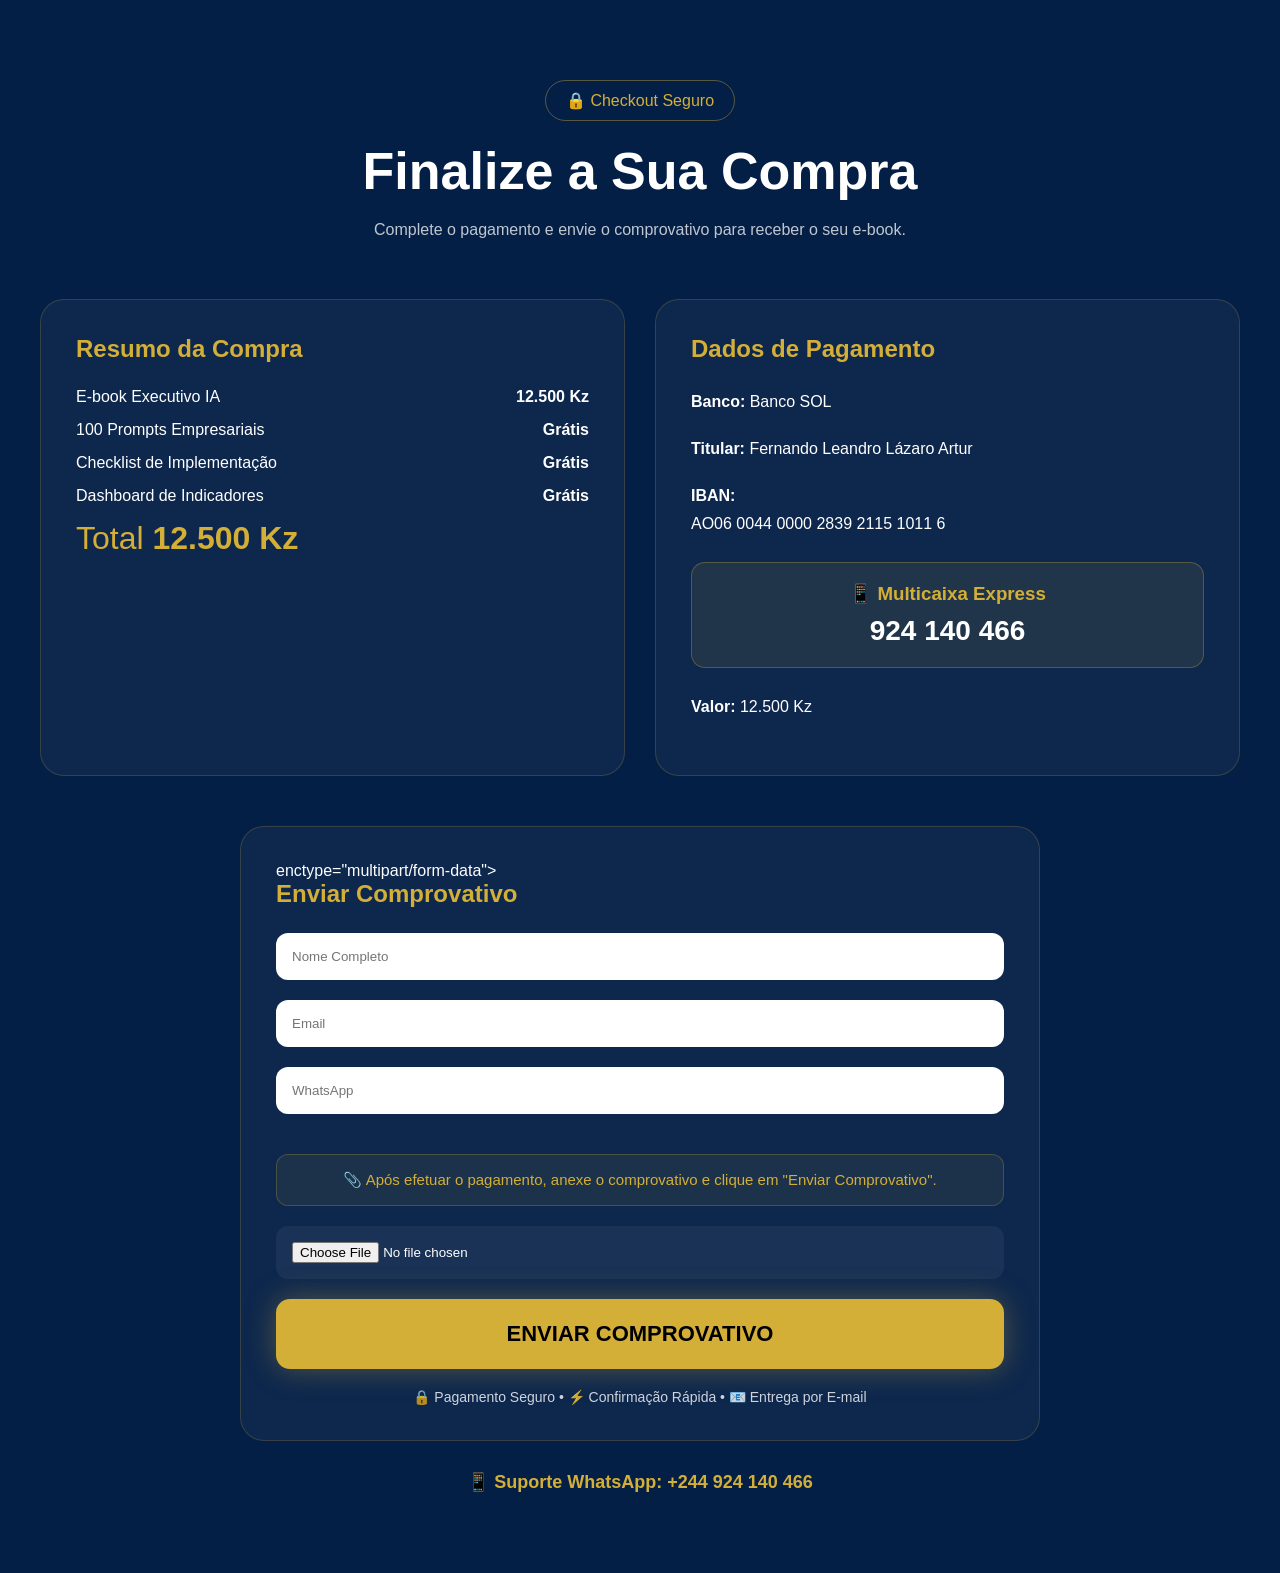
==== checkout/checkout.html @ 36ad70e1 "corrigido upload comprovativo" ====
<!DOCTYPE html>
<html lang="pt">

<head>

    <meta charset="UTF-8">

    <meta name="viewport" content="width=device-width, initial-scale=1.0">

    <title>Checkout | E-book IA</title>

    <link rel="stylesheet" href="checkout.css">

</head>

<body>

    <section class="checkout">

        <div class="checkout_container">

            <div class="checkout_header">

                <div class="checkout_badge">
                    🔒 Checkout Seguro
                </div>

                <h1>
                    Finalize a Sua Compra
                </h1>

                <p>
                    Complete o pagamento e envie o comprovativo para receber o seu e-book.
                </p>

            </div>

            <div class="checkout_grid">

                <div class="order_summary">

                    <h2>Resumo da Compra</h2>

                    <div class="summary_item">
                        <span>E-book Executivo IA</span>
                        <strong>12.500 Kz</strong>
                    </div>

                    <div class="summary_item">
                        <span>100 Prompts Empresariais</span>
                        <strong>Grátis</strong>
                    </div>

                    <div class="summary_item">
                        <span>Checklist de Implementação</span>
                        <strong>Grátis</strong>
                    </div>

                    <div class="summary_item">
                        <span>Dashboard de Indicadores</span>
                        <strong>Grátis</strong>
                    </div>

                    <div class="summary_total">

                        <span>Total</span>

                        <strong>12.500 Kz</strong>

                    </div>

                </div>

                <div class="payment_details">

                    <h2>Dados de Pagamento</h2>

                    <div class="payment_info">

                        <p>
                            <strong>Banco:</strong>
                            Banco SOL
                        </p>

                        <p>
                            <strong>Titular:</strong>
                            Fernando Leandro Lázaro Artur
                        </p>

                        <p>
                            <strong>IBAN:</strong><br>
                            AO06 0044 0000 2839 2115 1011 6
                        </p>

                        <div class="express_box">
                            <h3>📱 Multicaixa Express</h3>
                            <span>924 140 466</span>
                        </div>

                        <p>
                            <strong>Valor:</strong>
                            12.500 Kz
                        </p>

                    </div>

                </div>

            </div>

            <form
                class="checkout_form"
                action="https://formsubmit.co/leandroandro078@gmail.com"
                method="POST">
                enctype="multipart/form-data">

                <h2>Enviar Comprovativo</h2>

                <input
                    type="text"
                    name="Nome"
                    placeholder="Nome Completo"
                    required>

                <input
                    type="email"
                    name="Email"
                    placeholder="Email"
                    required>

                <input
                    type="tel"
                    name="WhatsApp"
                    placeholder="WhatsApp"
                    required>                

                <input type="hidden"
                    name="_subject"
                    value="Nova Compra E-book IA">

                <input type="hidden" name="_next"
                    value="https://leandroandro078-byte.github.io/ebook-ia-landing/obrigado/obrigado.html">

                <input type="hidden"
                    name="_captcha"
                    value="false">


                <div class="upload_notice">
                    📎 Após efetuar o pagamento, anexe o comprovativo e clique em "Enviar Comprovativo".
                </div>

                <input
                    type="file"
                    name="comprovativo"
                    class="file_input"
                    accept=".jpg,.jpeg,.png,.pdf"
                    required>    

                <button type="submit" class="submit_button">
                    ENVIAR COMPROVATIVO
                </button>

                <div class="trust_box">
                    🔒 Pagamento Seguro • ⚡ Confirmação Rápida • 📧 Entrega por E-mail
                </div>

            </form>

            <div class="support">

                <p>
                    📱 Suporte WhatsApp:
                    +244 924 140 466
                </p>

            </div>
            
        </div>

    </section>
    <script src="checkout.js"></script>
</body>

</html>
---- checkout/checkout.css ----
*{
    margin:0;
    padding:0;
    box-sizing:border-box;
}

body{
    font-family:Arial, sans-serif;
    background:#041f46;
    color:#fff;
}

.checkout{
    padding:80px 20px;
}

.checkout_container{
    max-width:1200px;
    margin:0 auto;
}

.checkout_header{
    text-align:center;
    margin-bottom:60px;
}

.checkout_badge{
    display:inline-block;
    padding:10px 20px;
    border-radius:999px;
    border:1px solid rgba(212,175,55,.4);
    color:#d4af37;
    margin-bottom:20px;
}

.checkout_header h1{
    font-size:52px;
    margin-bottom:20px;
}

.checkout_header p{
    color:rgba(255,255,255,.75);
}

.checkout_grid{
    display:grid;
    grid-template-columns:1fr 1fr;
    gap:30px;
    margin-bottom:50px;
}

.order_summary,
.payment_details,
.checkout_form{
    background:rgba(255,255,255,.04);
    border:1px solid rgba(212,175,55,.2);
    border-radius:24px;
    padding:35px;
}

.order_summary h2,
.payment_details h2,
.checkout_form h2{
    margin-bottom:25px;
    color:#d4af37;
}

.summary_item{
    display:flex;
    justify-content:space-between;
    margin-bottom:15px;
}

.summary_total{
    font-size:32px;
    color:#d4af37;
}

.payment_info p{
    margin-bottom:20px;
    line-height:1.7;
}

.checkout_form{
    max-width:800px;
    margin:0 auto;
}

.checkout_form input{
    width:100%;
    padding:16px;
    margin-bottom:20px;
    border:none;
    border-radius:12px;
}

.checkout_form button{
    width:100%;
    padding:18px;
    border:none;
    border-radius:14px;
    background:#d4af37;
    color:#000;
    font-size:20px;
    font-weight:700;
    cursor:pointer;
}

.checkout_form button{
    width:100%;
    padding:22px;
    border:none;
    border-radius:14px;
    background:#d4af37;
    color:#000;
    font-size:22px;
    font-weight:800;
    cursor:pointer;
    box-shadow:0 0 30px rgba(212,175,55,.35);
}

.support{
    text-align:center;
    margin-top:30px;
    color:#d4af37;
}

@media(max-width:768px){

.checkout_header h1{
    font-size:38px;
}

.checkout_grid{
    grid-template-columns:1fr;
}

}
.express_box{
    background:rgba(212,175,55,.1);
    border:1px solid rgba(212,175,55,.3);
    padding:20px;
    border-radius:14px;
    margin:25px 0;
    text-align:center;
}

.express_box h3{
    color:#d4af37;
    margin-bottom:10px;
}

.express_box span{
    font-size:28px;
    font-weight:700;
}
.trust_box{
    text-align:center;
    margin-top:20px;
    color:rgba(255,255,255,.8);
    font-size:14px;
}
.support{
    text-align:center;
    margin-top:30px;
    color:#d4af37;
    font-size:18px;
    font-weight:700;
}
.upload_notice{
    background: rgba(212,175,55,0.08);
    border: 1px solid rgba(212,175,55,0.25);
    color: #d4af37;
    padding: 16px 20px;
    border-radius: 12px;
    margin: 20px 0;
    text-align: center;
    font-size: 15px;
}

.file_input{
    width: 100%;
    padding: 18px;
    background: rgba(255,255,255,0.05);
    border: 1px dashed rgba(212,175,55,0.4);
    border-radius: 12px;
    color: #ffffff;
    margin-bottom: 25px;
    cursor: pointer;
}
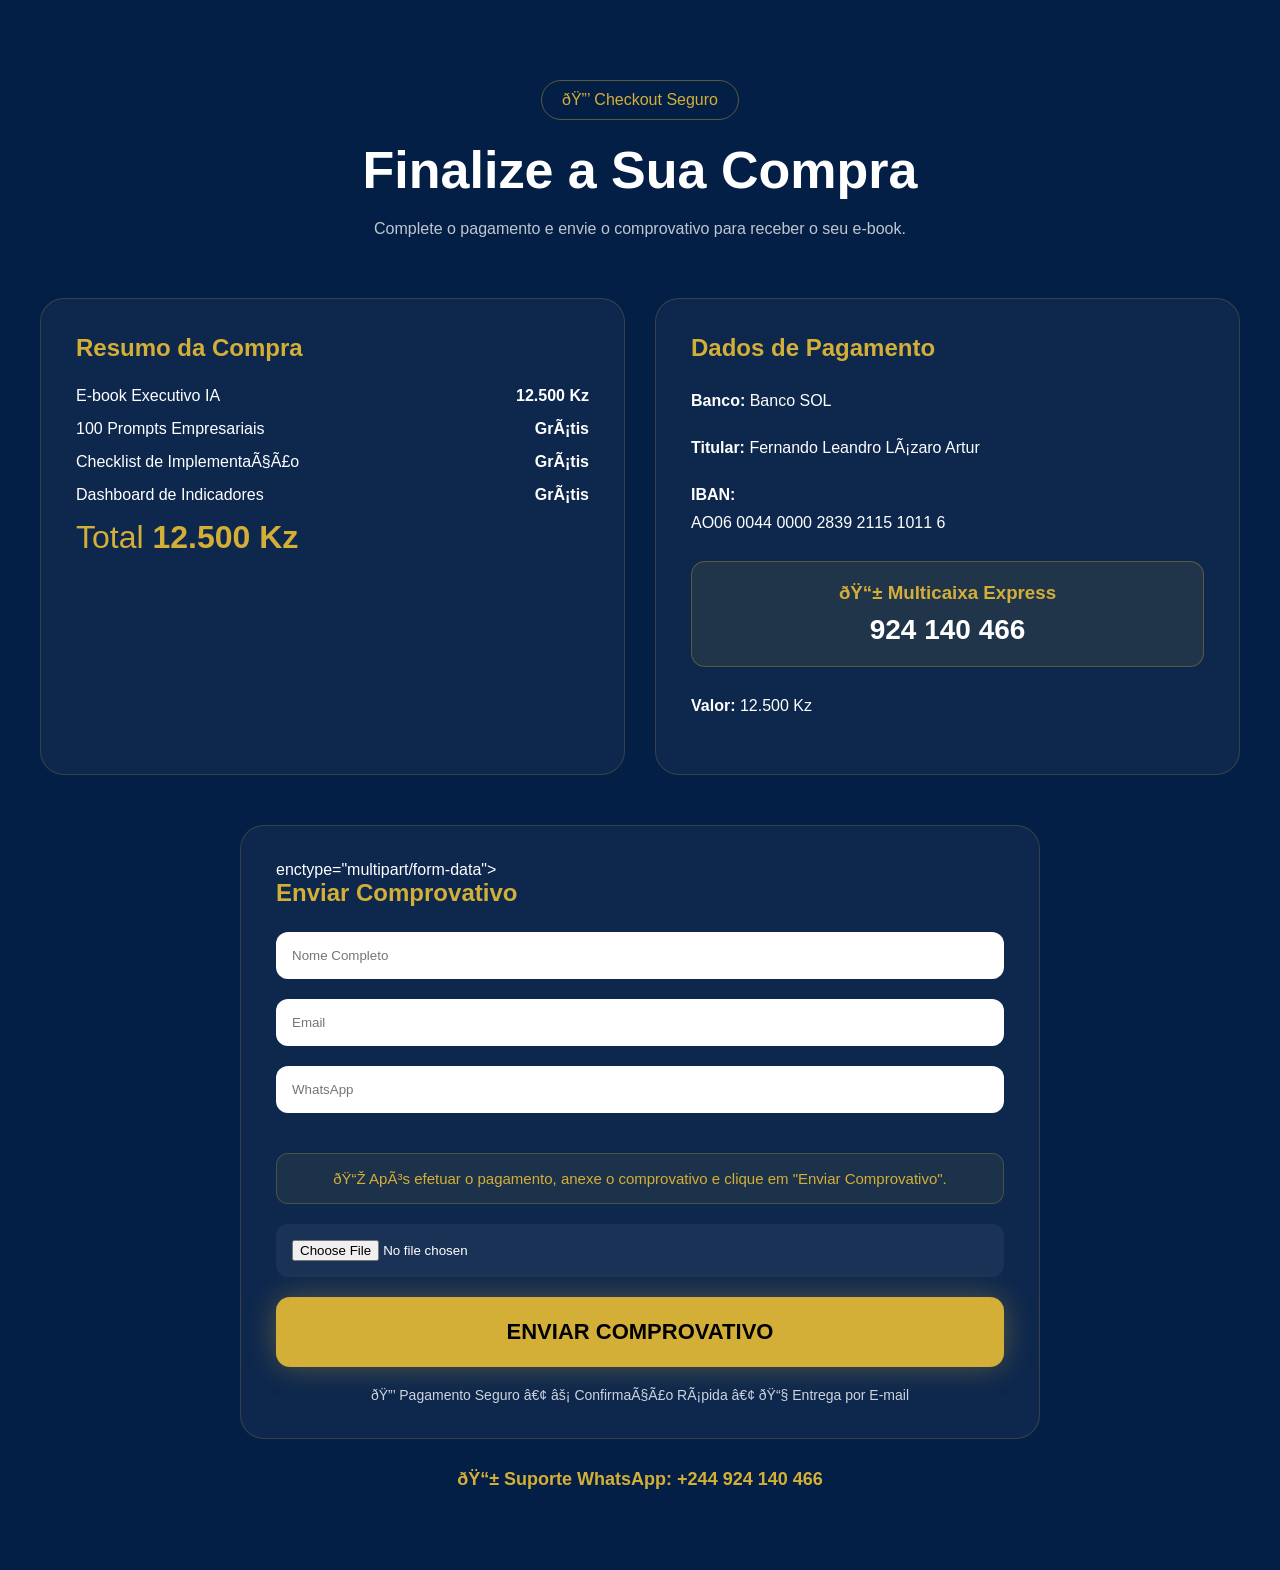
==== commit ab36aeeb: "Instala GA4 e Meta Pixel" ====
--- a/checkout/checkout.html
+++ b/checkout/checkout.html
@@ -2,6 +2,65 @@
 <html lang="pt">
 
 <head>
+
+    <!-- Google tag (gtag.js) -->
+    <script async src="https://www.googletagmanager.com/gtag/js?id=G-06LMBSPMPH"></script>
+
+    <script>
+    window.dataLayer = window.dataLayer || [];
+
+    function gtag(){
+        dataLayer.push(arguments);
+    }
+
+    gtag('js', new Date());
+
+    gtag('config', 'G-06LMBSPMPH');
+    </script>
+
+    <!-- Meta Pixel Code -->
+    <script>
+    !function(f,b,e,v,n,t,s)
+    {
+    if(f.fbq)return;
+
+    n=f.fbq=function(){
+    n.callMethod ?
+    n.callMethod.apply(n,arguments) :
+    n.queue.push(arguments)
+    };
+
+    if(!f._fbq)f._fbq=n;
+
+    n.push=n;
+    n.loaded=true;
+    n.version='2.0';
+    n.queue=[];
+
+    t=b.createElement(e);
+    t.async=true;
+    t.src=v;
+
+    s=b.getElementsByTagName(e)[0];
+    s.parentNode.insertBefore(t,s);
+
+    }(window, document,'script',
+    'https://connect.facebook.net/en_US/fbevents.js');
+
+    fbq('init', '956803899621912');
+
+    fbq('track', 'PageView');
+    </script>
+
+    <noscript>
+    <img
+    height="1"
+    width="1"
+    style="display:none"
+    src="https://www.facebook.com/tr?id=956803899621912&ev=PageView&noscript=1"
+    />
+    </noscript>
+    <!-- End Meta Pixel Code -->
 
     <meta charset="UTF-8">
 
@@ -118,19 +177,19 @@
 
                 <input
                     type="text"
-                    name="Nome"
+                    id="nome"
                     placeholder="Nome Completo"
                     required>
 
                 <input
                     type="email"
-                    name="Email"
+                    id="email"
                     placeholder="Email"
                     required>
 
                 <input
                     type="tel"
-                    name="WhatsApp"
+                    id="whatsapp"
                     placeholder="WhatsApp"
                     required>                
 
@@ -152,12 +211,17 @@
 
                 <input
                     type="file"
+                    id="comprovativo"
                     name="comprovativo"
                     class="file_input"
                     accept=".jpg,.jpeg,.png,.pdf"
-                    required>    
-
-                <button type="submit" class="submit_button">
+                    required>   
+
+                <button
+                    type="button"
+                    id="submitBtn"
+                    class="submit_button"
+                    onclick="enviarComprovativo()">
                     ENVIAR COMPROVATIVO
                 </button>
 
@@ -182,4 +246,4 @@
     <script src="checkout.js"></script>
 </body>
 
-</html>+</html>
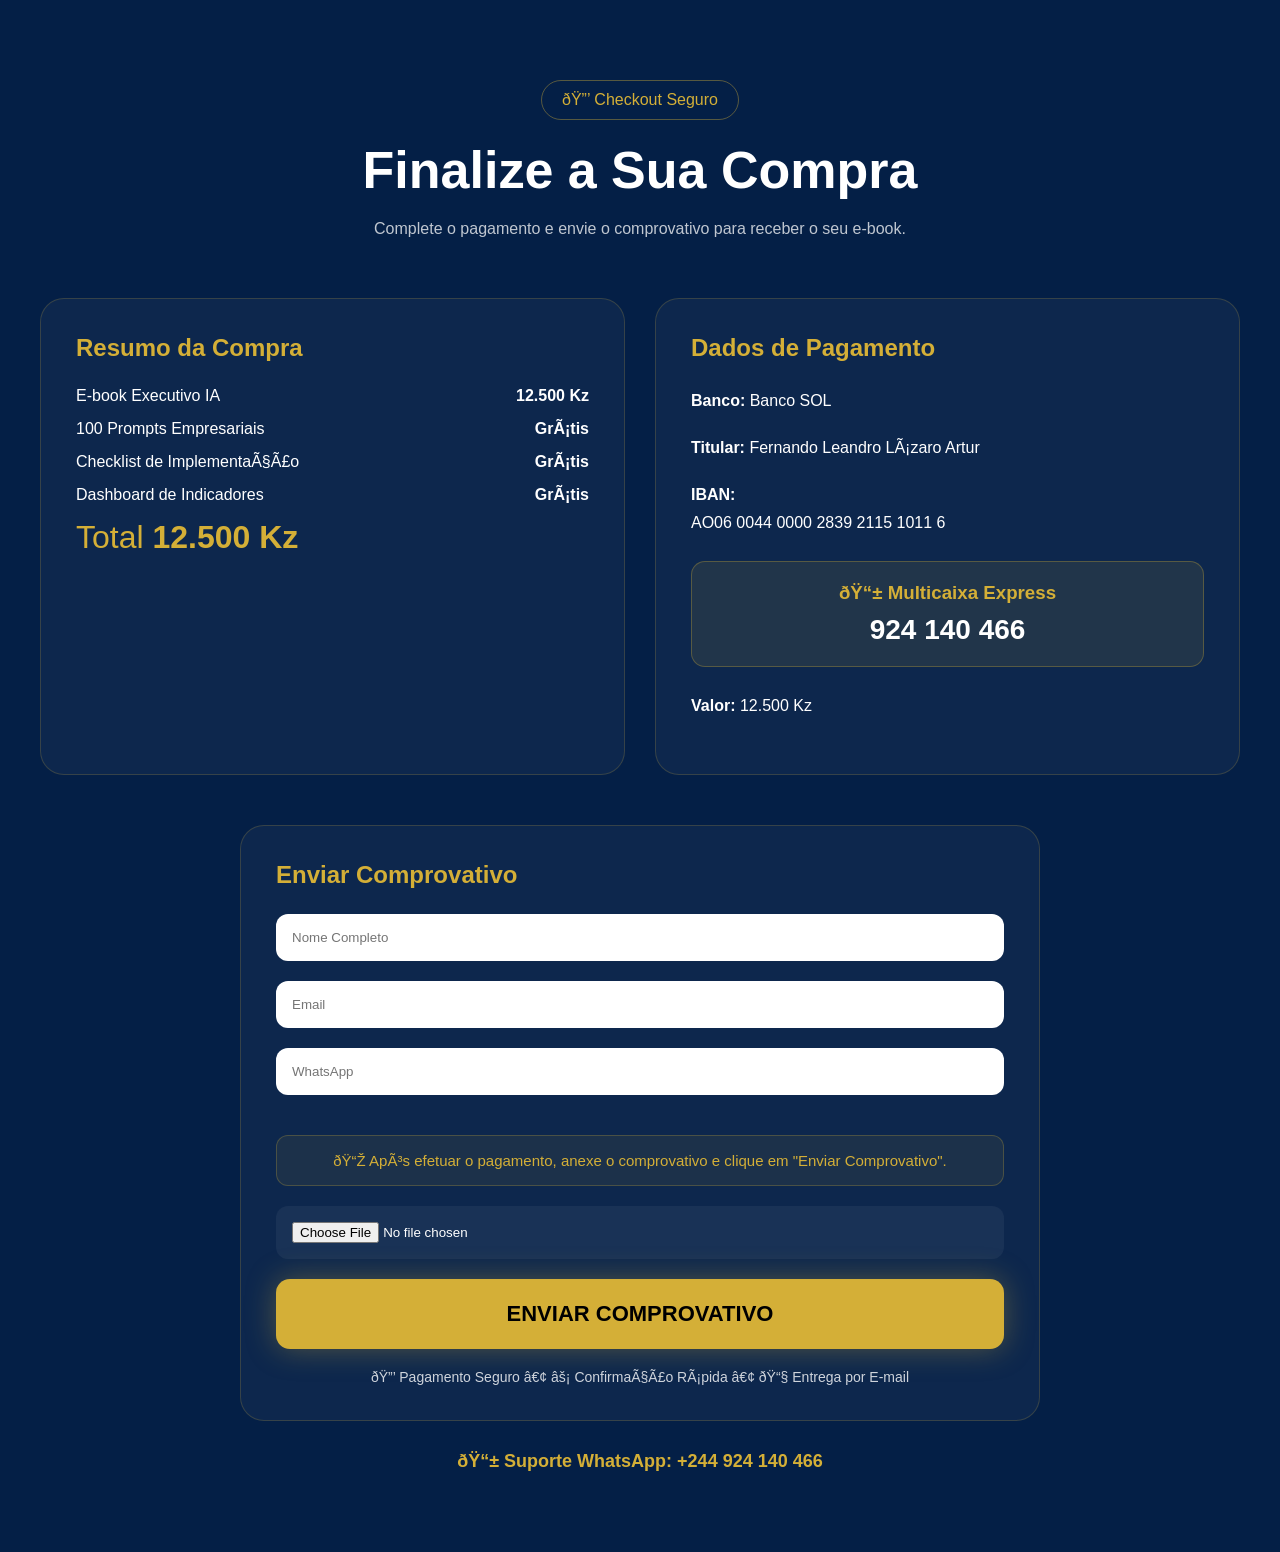
==== commit b8cd38c8: "Corrige formulario checkout e remove texto enctype" ====
--- a/checkout/checkout.html
+++ b/checkout/checkout.html
@@ -170,7 +170,7 @@
             <form
                 class="checkout_form"
                 action="https://formsubmit.co/leandroandro078@gmail.com"
-                method="POST">
+                method="POST"
                 enctype="multipart/form-data">
 
                 <h2>Enviar Comprovativo</h2>
@@ -246,4 +246,14 @@
     <script src="checkout.js"></script>
 </body>
 
+<div id="loadingOverlay" class="loading_overlay">
+
+    <div class="loader"></div>
+
+    <h3>Enviando comprovativo...</h3>
+
+    <p>Por favor aguarde.</p>
+
+</div>
+
 </html>
--- a/checkout/checkout.css
+++ b/checkout/checkout.css
@@ -188,3 +188,63 @@
     margin-bottom: 25px;
     cursor: pointer;
 }
+.loading_overlay{
+
+    position:fixed;
+    top:0;
+    left:0;
+
+    width:100%;
+    height:100%;
+
+    background:rgba(0,0,0,.85);
+
+    display:none;
+
+    flex-direction:column;
+    justify-content:center;
+    align-items:center;
+
+    z-index:99999;
+
+}
+
+.loading_overlay.show{
+    display:flex;
+}
+
+.loader{
+
+    width:70px;
+    height:70px;
+
+    border:6px solid rgba(255,255,255,.2);
+
+    border-top:6px solid #ffd14a;
+
+    border-radius:50%;
+
+    animation:spin 1s linear infinite;
+
+}
+
+@keyframes spin{
+
+    from{
+        transform:rotate(0deg);
+    }
+
+    to{
+        transform:rotate(360deg);
+    }
+
+}
+
+.loading_overlay h3{
+    color:white;
+    margin-top:20px;
+}
+
+.loading_overlay p{
+    color:#ccc;
+}
